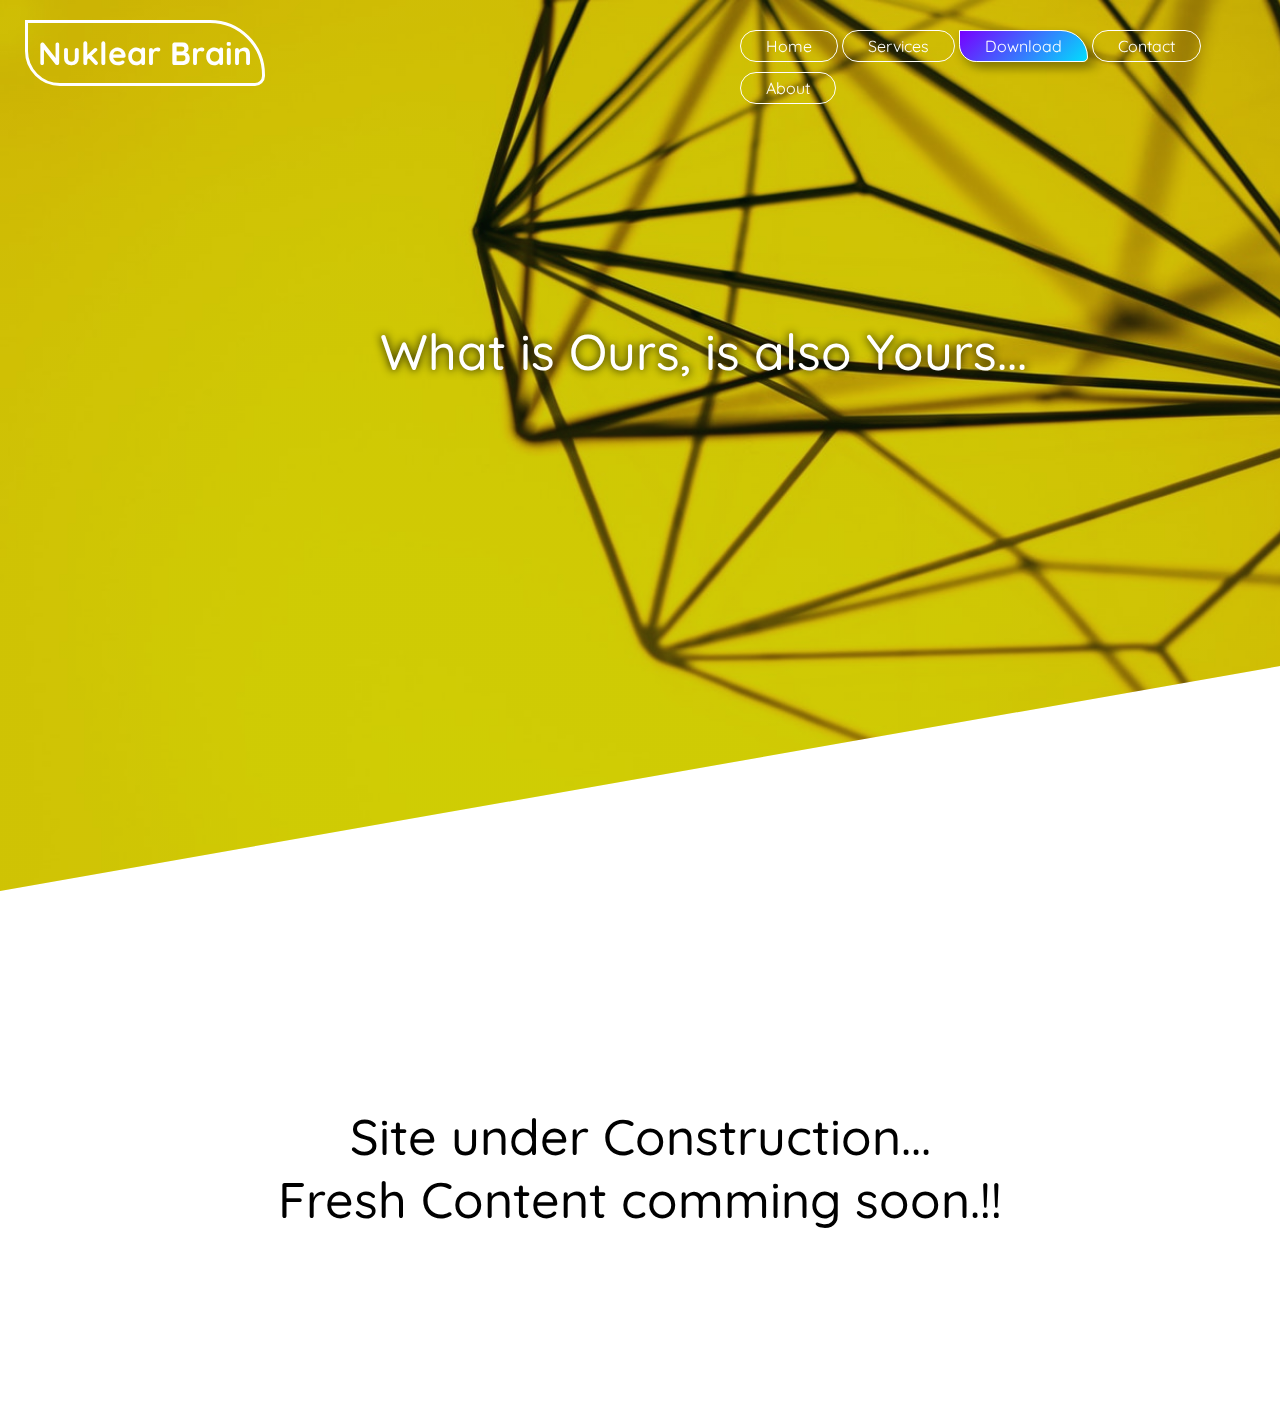
==== Nav/Downloads.html @ d6f6e9f1 "Add files via upload" ====
<!DOCTYPE html>
<html lang="en">
<head>
    <meta charset="UTF-8">
    <meta name="viewport" content="width=device-width, initial-scale=1.0">
    <meta http-equiv="X-UA-Compatible" content="ie=edge">
    <title>Download|Nuklear Brain</title>
    <link rel="shortcut icon" type="image/png" href="../assets/images/favicon.png">
    <link rel="stylesheet" href="https://fonts.googleapis.com/css?family=Quicksand&display=swap">
    <script src="https://ajax.googleapis.com/ajax/libs/jquery/1.11.0/jquery.min.js"></script>
    <link href="https://stackpath.bootstrapcdn.com/font-awesome/4.7.0/css/font-awesome.min.css" 
    rel="stylesheet" >

    <link rel="stylesheet" href="../style.css">
</head>
<body>
    <header>
            <div class="headd">
                <div class="logo"> <h1>Nuklear Brain</h1> </div>

            <div class="menu">
                <div class="ham">
                    <nav>
                        <ul>
                            <li><a href="../index.html">Home</a></li>
                            <li><a href="../Nav/Services.html">Services</a></li>
                            <li><a class="active" href="Downloads.html">Download</a></li>
                            <li><a href="../Nav/Contacts.html">Contact</a></li>
                            <li><a href="../Nav/About.html">About</a></li>
                        </ul>
                    </nav>
                </div>
                <div class="bars">
                    <div class="menu-toggle"><i class="fa fa-bars" aria-hidden="true"></i></div>
                </div>
                
            </div>

            <div class="tag">
                <h3>What is Ours, is also Yours...</h3>
            </div>

            <script src="https://code.jquery.com/jquery-3.4.1.js"></script>  
            <script type="text/javascript">
                $(document).ready(function(){
                    $('.menu-toggle').click(function(){
                        $('nav').toggleClass('active')
                    })
                }) 
            </script>
        </div>

        <div>
            <section  class="text">
                    <div>
                         <h2>Site under Construction... <br> Fresh Content comming soon.!!</h2>
                    </div>
            </section>
        </div>

    </header>
    
</body>
</html>
---- style.css ----
/*-- Large Screen Responsive --*/

@media (min-width: 750px)
{
*{
    margin: 0;
    padding: 0;
    box-sizing: border-box;
    font-family: Quicksand;
}


.headd{
    width: 100%;
    height: 100vh;
    display: table;
    background: linear-gradient(rgba(20, 20, 20, 0.2), rgba(20,20,20, .2)),url(assets/images/main.jpg);
    clip-path:polygon(0% 0%, 100% 0%, 100% 74%, 0% 99%);
    background-size: cover;
    background-attachment: fixed;
    background-position: 0%;
    background-repeat: no-repeat;

}

.tag h3{
    margin-top: 5%;
    color: #fff;
    text-align: center;
    padding-top: 20%;
    font-size: 50px;
    font-weight: 500;
    position: fixed;
    left: 380px;
    text-shadow: 0 0 10px #000;
}

.logo{
    margin-left: 25px;
    margin-top: 20px;
    color: #fff;
    text-decoration: none;
    text-align: center;
    border-radius: 0px 55px 10px 35px;
    border: 3px solid #fff;
    float: left;
    padding: 10px;
    position: fixed;
}

.ham nav ul li a.active{
    background: linear-gradient(-45deg,#01defc,#7700ff);
    border-radius: 0px 55px 10px 35px;
    box-shadow: 2px 5px 10px 1px rgba(0, 0, 0, 0.2), 10px 6px 10px 1px rgba(0, 0, 0, 0.19);


}

.menu{
    padding-left: 740px;
    position: fixed;

}

.menu ul{
    list-style-type: none;
    float: right;
    margin-right: 25px;
    margin-top: 20px;
}

.menu ul li{
    display: inline-flex;
    margin-top: 10px;
    transition: 0.3s ease-in-out;
}

.menu ul li a{
    text-decoration: none;
    text-align: center;
    color: #fff;
    border-radius: 35px;
    border: 1.5px solid #fff;
    padding: 5px 25px;
    font-weight: 400;
    transition: 0.5s ease;
}

.menu ul li a:hover{
    background: linear-gradient(-45deg,#01defc,#7700ff);
    border-radius: 0px 55px 10px 35px;
}

/* .menu ul li:hover{
    border-radius: 0px 55px 10px 25px;
    box-shadow: 0px 4px 8px 3px rgba(0, 0, 0, 0.2), 10px 6px 20px 3px rgba(0, 0, 0, 0.19);
} */

.logo1{
    position: absolute;
    top: 85%;
    left: 50%;
    width: 200px;
    transform: translate(-50%,-50%);
    border: 15px double #fff;
    border-radius: 50%;
}

.text{
    padding-top: 8%;
}

.text h2{
    text-align: center;
    padding-top: 8%;
    padding-bottom: 15%;
    font-size: 50px;
    font-weight: 500;
}

.text p{
    margin: 50px;
    text-align: justify;
}

.menu h3{
    color: #fff;
    text-align: center;
    padding-top: 30%;
    font-size: 50px;
    font-weight: 500;
}



.menu-toggle{
    display: none;
}

/* POST */

.post-box{
    padding-left: 2%;

}
.post{
    width: 98%;
    max-width: 98rem;
    margin-bottom: 3%;
    padding: 5%;
    background-color: #fff;
    box-shadow: 0 2rem 8rem  rgba(0,0,0,0.2);
    display: flex;
    align-content: center;
    border-radius: .8rem;
}

.post-img{
    width: 50%;
    height: 20rem;
    border-radius: .8rem;
    transform: translateX(-2rem);
}

.post-img img{
    width: 100%;
    height: 100%;
    object-fit: cover;
    display: block;
    border-radius: .8rem;
}

.post-img::before{
    content: '';
    width: 100%;
    height: 100%;
    position: absolute;
    border-radius: .8rem;
    top: 0;
    left: 0;
    box-shadow: .5rem .5rem 3rem 1px rgba(0, 0, 0, 0.5);
}

.post-date span{
    display: block;
    color: rgba(0, 0, 0, 0.5);
    font-size: 15px;
    font-weight: 600;
    margin: .5rem 0;
}

.post-title{
    font-size: 2.5rem;
    margin: 1.5rem 0 2rem;
    font-size: 30px;
    text-transform: uppercase;
}

.post-text{
    margin-bottom: 3rem;
    font-size: 17px;
}

.post-read{
    text-decoration: none;
    display: inline-block;
    padding: 1rem 3rem;
    letter-spacing: 1px;
    text-transform: uppercase;
    font-size: 16px;
    font-weight: 600;
    color: #fff;    
    background: linear-gradient(45deg,#01defc,#7700ff);
    border-radius: 25px;
    box-shadow: .5rem .5rem 3rem 1px rgba(0, 0, 0, 0.5);
}


.post-read:hover{
    background: linear-gradient(-45deg,#01defc,#7700ff);

}

/* POST End */

}

/*---------------------------------------------------------------------*/

/*-- Small Screen Responsive --*/

@media (max-width: 750px)
{
*{
    margin: 0;
    padding: 0;
    box-sizing: border-box;
    font-family: Quicksand;
}

/* phone NAV */

.menu-toggle{
    color: #fff;
    float: right;
    margin-right: 20px;
    margin-top: 20px;
    line-height: 10px;
    font-size: 30px;
    cursor: pointer;
    display: block;
    z-index: -1;
    position: -webkit-sticky;
}

.bars{
    left: 90%;
    position: fixed;
}

.ham{
    float: right;
    align-items: center;
    justify-content: center;
}

.ham ul{
    list-style-type: none;
    align-items: center;
    justify-content: center;
}

.ham ul li{
    display: block;
    height: 50px;
    padding-top: 22%;
    transition: 0.3s ease-in-out;
}

.ham ul li a{
    text-decoration: none;
    text-align: center;
    color: #fff;
    border-radius: 35px;
    border: 1.5px solid #fff;
    padding: 5px 25px;
    font-weight: 400;
    transition: 0.5s ease;
}

.ham nav ul li a.active{
    background: linear-gradient(-270deg,#01defc,#7700ff);
    border-radius: 0px 55px 10px 35px;
    box-shadow: 2px 5px 10px 1px rgba(0, 0, 0, 0.2), 10px 6px 10px 1px rgba(0, 0, 0, 0.19);
}

.ham ul li a:hover{
    background: linear-gradient(-270deg,#01defc,#7700ff);
    border-radius: 0px 55px 10px 35px;
}


.ham{
        padding: 0 20px;
}

.menu-toggle{
        display: block;
}

.ham nav{
    /* display: none; */
    /* margin-top: auto; */
    /* margin-bottom: auto ; */
    position: absolute;
    border-radius: 0px 50px 0px 0px;
    clip-path:polygon(0% 0%, 100% 0%, 100% 82%, 0% 100%);
    width: 50%;
    height: 70%;  /*calc(100% - 50%) */
    background: linear-gradient(rgba(20,20,20, .5), rgba(20,20,20, .5)),url(assets/images/main.jpg);
    top: 80px;
    left: -100%;
    transition: 0.5s;
    position: fixed;
    z-index: 10;
}

.ham nav.active{
    left: 0;
}

.ham nav ul{
    display: block;
    text-align: center;
}

/* phone NAV */

.headd{
    width: 100%;
    height: 100vh;
    display: table;
    background: linear-gradient(rgba(20, 20, 20, 0.2), rgba(20,20,20, .2)),url(assets/images/main.jpg);
    clip-path:polygon(0% 0%, 100% 0%, 100% 74%, 0% 99%);
    background-size: cover;
    background-attachment: fixed;
    background-position: 40%;
    background-repeat: no-repeat;
}

.tag h3{
    margin-top: 25%;
    color: #fff;
    text-align: center;
    padding-top: 20%;
    font-size: 50px;
    font-weight: 500;
    position: fixed;
    left: 10px;
    text-shadow: 0 0 10px #000;
}

.logo{
    margin-left: 25px;
    margin-top: 20px;
    color: #fff;
    text-decoration: none;
    text-align: center;
    border-radius: 0px 55px 10px 35px;
    border: 3px solid #fff;
    float: left;
    font-size: 12px;
    padding: 10px;
    position: fixed;
    text-shadow: 0 0 10px #000;

}

.logo1{
    position: absolute;
    top: 85%;
    left: 50%;
    width: 200px;
    transform: translate(-50%,-50%);
    border: 15px double #fff;
    border-radius: 50%;
}

.text{
    padding-top: 20%;
}

.text h2{
    text-align: center;
    padding-top: 8%;
    padding-bottom: 20%;
    font-size: 28px;
    font-weight: 500;
}


.headd.tag h3{
    margin-top: 5%;
    color: #fff;
    text-align: center;
    padding-top: 40%;
    font-size: 50px;
    font-weight: 500;
    position: fixed;
    left: 10%;
    text-shadow: 0 0 10px #000;
}

/* POST */

.post-box{
    padding-left: 2%;

}

.post{
    width: 98%;
    max-width: 98rem;
    padding: 12%;
    background-color: #fff;
    box-shadow: .5rem .5rem 3rem 1px rgba(0, 0, 0, 0.5);
    display: flex;
    flex-direction: column;
    align-content: center;
    border-radius: .8rem;
}

.post-img{
    width: 114%;
    height: 20rem;
    border-radius: .8rem;
    transform: translateX(-2rem);
}

.post-img img{
    width: 100%;
    height: 100%;
    object-fit: cover;
    display: block;
    border-radius: .8rem;
}

.post-img::before{
    content: '';
    width: 100%;
    height: 100%;
    position: absolute;
    border-radius: .8rem;
    top: 0;
    left: 0;
    box-shadow: .5rem .5rem 3rem 1px rgba(0, 0, 0, 0.5);
}

.post-date span{
    display: block;
    color: rgba(0, 0, 0, 0.5);
    font-size: 15px;
    font-weight: 600;
    margin: .5rem 0;
}

.post-title{
    font-size: 2.5rem;
    margin: 1.5rem 0 2rem;
    font-size: 30px;
    font-weight: 400;
    text-transform: uppercase;
}

.post-text{
    margin-bottom: 3rem;
    font-size: 17px;
}

.post-read{
    text-decoration: none;
    display: inline-block;
    padding: 1rem 3rem;
    letter-spacing: 1px;
    text-transform: uppercase;
    font-size: 16px;
    font-weight: 600;
    color: #fff;    
    background: linear-gradient(45deg,#01defc,#7700ff);
    border-radius: 25px;
    box-shadow: .5rem .5rem 3rem 1px rgba(0, 0, 0, 0.5);
}


.post-read:hover{
    background: linear-gradient(-45deg,#01defc,#7700ff);
}

/* POST End */
}
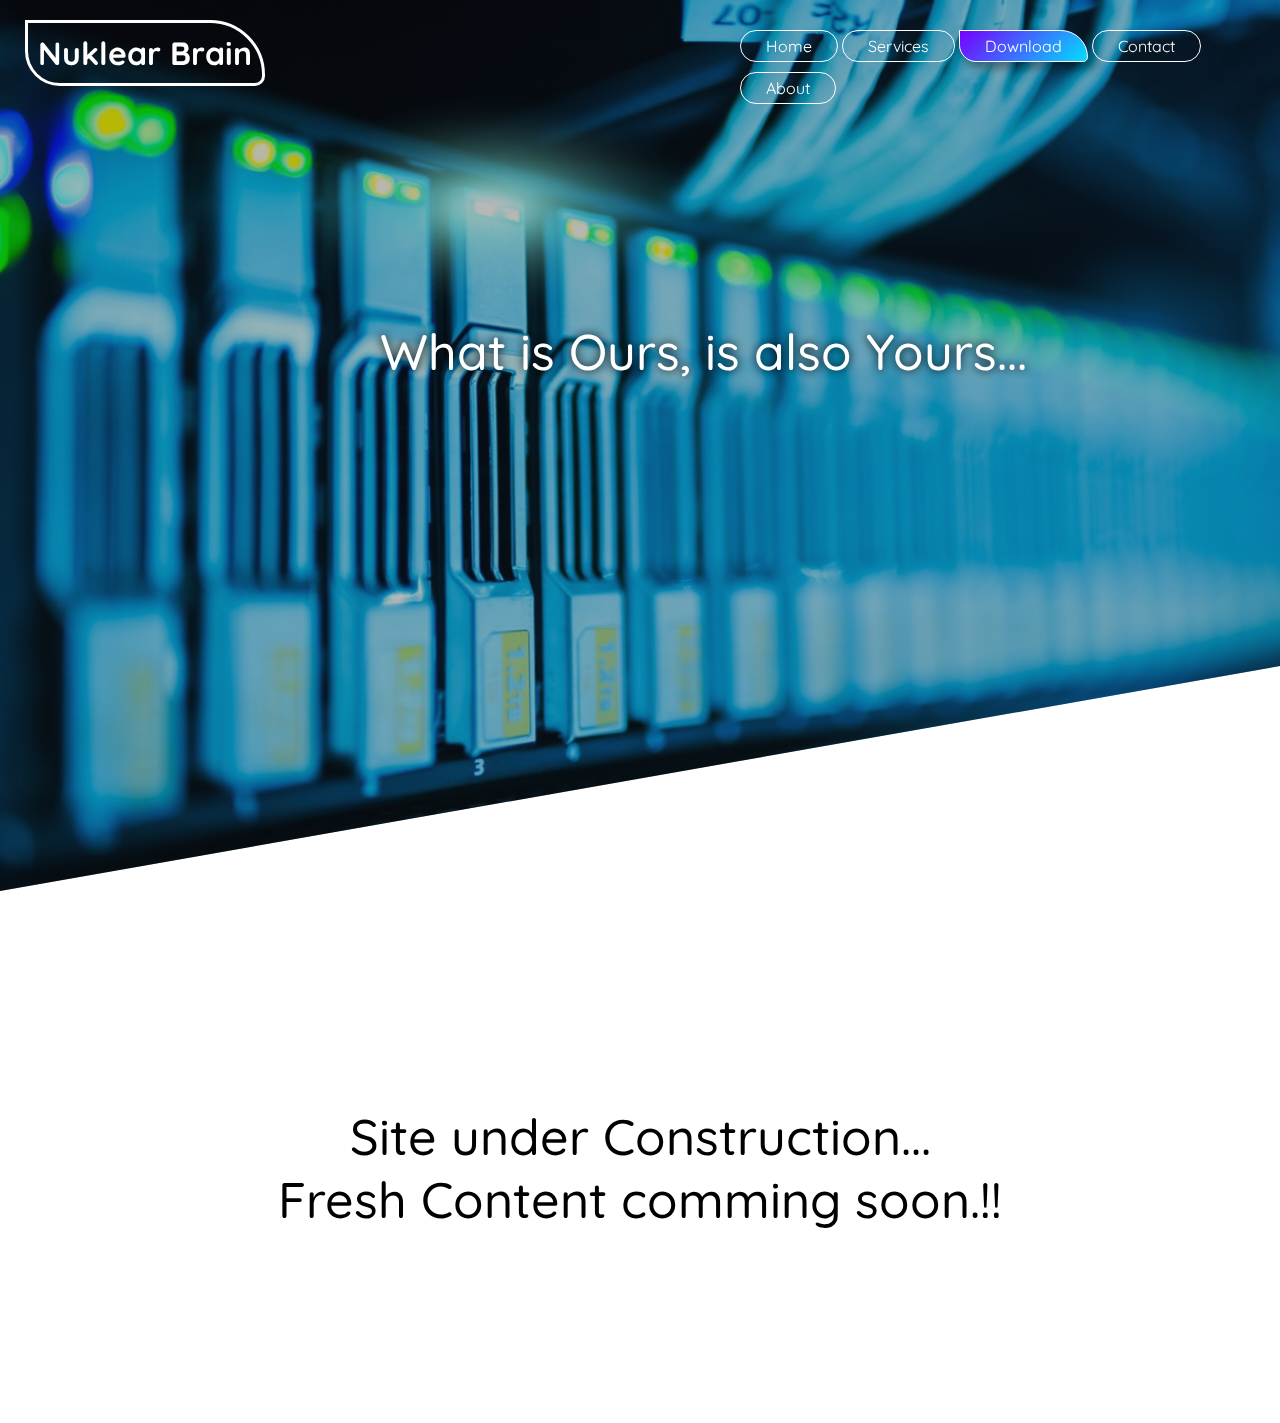
==== commit 45f24729: "Add files via upload" ====
--- a/Nav/Downloads.html
+++ b/Nav/Downloads.html
@@ -11,7 +11,7 @@
     <link href="https://stackpath.bootstrapcdn.com/font-awesome/4.7.0/css/font-awesome.min.css" 
     rel="stylesheet" >
 
-    <link rel="stylesheet" href="../style.css">
+    <link rel="stylesheet" href="../css/Downloads.css">
 </head>
 <body>
     <header>
--- a/css/Downloads.css
+++ b/css/Downloads.css
@@ -0,0 +1,495 @@
+/*-- Large Screen Responsive --*/
+
+@media (min-width: 750px)
+{
+*{
+    margin: 0;
+    padding: 0;
+    box-sizing: border-box;
+    font-family: Quicksand;
+}
+
+
+.headd{
+    width: 100%;
+    height: 100vh;
+    display: table;
+    background: linear-gradient(rgba(20,20,20, .3), rgba(20,20,20, .3)),url(../assets/images/download.jpg);
+    clip-path:polygon(0% 0%, 100% 0%, 100% 74%, 0% 99%);
+    background-size: cover;
+    background-attachment: fixed;
+    background-position: 0%;
+    background-repeat: no-repeat;
+
+}
+
+.tag h3{
+    margin-top: 5%;
+    color: #fff;
+    text-align: center;
+    padding-top: 20%;
+    font-size: 50px;
+    font-weight: 500;
+    position: fixed;
+    left: 380px;
+    text-shadow: 0 0 10px #000;
+}
+
+.logo{
+    margin-left: 25px;
+    margin-top: 20px;
+    color: #fff;
+    text-decoration: none;
+    text-align: center;
+    border-radius: 0px 55px 10px 35px;
+    border: 3px solid #fff;
+    float: left;
+    padding: 10px;
+    position: fixed;
+}
+
+.ham nav ul li a.active{
+    background: linear-gradient(-45deg,#01defc,#7700ff);
+    border-radius: 0px 55px 10px 35px;
+    box-shadow: 2px 5px 10px 1px rgba(0, 0, 0, 0.2), 10px 6px 10px 1px rgba(0, 0, 0, 0.19);
+
+
+}
+
+.menu{
+    padding-left: 740px;
+    position: fixed;
+
+}
+
+.menu ul{
+    list-style-type: none;
+    float: right;
+    margin-right: 25px;
+    margin-top: 20px;
+}
+
+.menu ul li{
+    display: inline-flex;
+    margin-top: 10px;
+    transition: 0.3s ease-in-out;
+}
+
+.menu ul li a{
+    text-decoration: none;
+    text-align: center;
+    color: #fff;
+    border-radius: 35px;
+    border: 1.5px solid #fff;
+    padding: 5px 25px;
+    font-weight: 400;
+    transition: 0.5s ease;
+}
+
+.menu ul li a:hover{
+    background: linear-gradient(-45deg,#01defc,#7700ff);
+    border-radius: 0px 55px 10px 35px;
+}
+
+/* .menu ul li:hover{
+    border-radius: 0px 55px 10px 25px;
+    box-shadow: 0px 4px 8px 3px rgba(0, 0, 0, 0.2), 10px 6px 20px 3px rgba(0, 0, 0, 0.19);
+} */
+
+.logo1{
+    position: absolute;
+    top: 85%;
+    left: 50%;
+    width: 200px;
+    transform: translate(-50%,-50%);
+    border: 15px double #fff;
+    border-radius: 50%;
+}
+
+.text{
+    padding-top: 8%;
+}
+
+.text h2{
+    text-align: center;
+    padding-top: 8%;
+    padding-bottom: 15%;
+    font-size: 50px;
+    font-weight: 500;
+}
+
+.text p{
+    margin: 50px;
+    text-align: justify;
+}
+
+.menu h3{
+    color: #fff;
+    text-align: center;
+    padding-top: 30%;
+    font-size: 50px;
+    font-weight: 500;
+}
+
+
+
+.menu-toggle{
+    display: none;
+}
+
+/* POST */
+
+.post-box{
+    padding-left: 2%;
+
+}
+.post{
+    width: 98%;
+    max-width: 98rem;
+    margin-bottom: 3%;
+    padding: 5%;
+    background-color: #fff;
+    box-shadow: 0 2rem 8rem  rgba(0,0,0,0.2);
+    display: flex;
+    align-content: center;
+    border-radius: .8rem;
+}
+
+.post-img{
+    width: 50%;
+    height: 20rem;
+    border-radius: .8rem;
+    transform: translateX(-2rem);
+}
+
+.post-img img{
+    width: 100%;
+    height: 100%;
+    object-fit: cover;
+    display: block;
+    border-radius: .8rem;
+}
+
+.post-img::before{
+    content: '';
+    width: 100%;
+    height: 100%;
+    position: absolute;
+    border-radius: .8rem;
+    top: 0;
+    left: 0;
+    box-shadow: .5rem .5rem 3rem 1px rgba(0, 0, 0, 0.5);
+}
+
+.post-date span{
+    display: block;
+    color: rgba(0, 0, 0, 0.5);
+    font-size: 15px;
+    font-weight: 600;
+    margin: .5rem 0;
+}
+
+.post-title{
+    font-size: 2.5rem;
+    margin: 1.5rem 0 2rem;
+    font-size: 30px;
+    text-transform: uppercase;
+}
+
+.post-text{
+    margin-bottom: 3rem;
+    font-size: 17px;
+}
+
+.post-read{
+    text-decoration: none;
+    display: inline-block;
+    padding: 1rem 3rem;
+    letter-spacing: 1px;
+    text-transform: uppercase;
+    font-size: 16px;
+    font-weight: 600;
+    color: #fff;    
+    background: linear-gradient(45deg,#01defc,#7700ff);
+    border-radius: 25px;
+    box-shadow: .5rem .5rem 3rem 1px rgba(0, 0, 0, 0.5);
+}
+
+
+.post-read:hover{
+    background: linear-gradient(-45deg,#01defc,#7700ff);
+
+}
+
+/* POST End */
+
+}
+
+/*---------------------------------------------------------------------*/
+
+/*-- Small Screen Responsive --*/
+
+@media (max-width: 750px)
+{
+*{
+    margin: 0;
+    padding: 0;
+    box-sizing: border-box;
+    font-family: Quicksand;
+}
+
+/* phone NAV */
+
+.menu-toggle{
+    color: #fff;
+    float: right;
+    margin-right: 20px;
+    margin-top: 20px;
+    line-height: 10px;
+    font-size: 30px;
+    cursor: pointer;
+    display: block;
+    z-index: -1;
+    position: -webkit-sticky;
+}
+
+.bars{
+    left: 90%;
+    position: fixed;
+}
+
+.ham{
+    float: right;
+    align-items: center;
+    justify-content: center;
+}
+
+.ham ul{
+    list-style-type: none;
+    align-items: center;
+    justify-content: center;
+}
+
+.ham ul li{
+    display: block;
+    height: 50px;
+    padding-top: 22%;
+    transition: 0.3s ease-in-out;
+}
+
+.ham ul li a{
+    text-decoration: none;
+    text-align: center;
+    color: #fff;
+    border-radius: 35px;
+    border: 1.5px solid #fff;
+    padding: 5px 25px;
+    font-weight: 400;
+    transition: 0.5s ease;
+}
+
+.ham nav ul li a.active{
+    background: linear-gradient(-270deg,#01defc,#7700ff);
+    border-radius: 0px 55px 10px 35px;
+    box-shadow: 2px 5px 10px 1px rgba(0, 0, 0, 0.2), 10px 6px 10px 1px rgba(0, 0, 0, 0.19);
+}
+
+.ham ul li a:hover{
+    background: linear-gradient(-270deg,#01defc,#7700ff);
+    border-radius: 0px 55px 10px 35px;
+}
+
+
+.ham{
+        padding: 0 20px;
+}
+
+.menu-toggle{
+        display: block;
+}
+
+.ham nav{
+    /* display: none; */
+    /* margin-top: auto; */
+    /* margin-bottom: auto ; */
+    position: absolute;
+    border-radius: 0px 50px 0px 0px;
+    clip-path:polygon(0% 0%, 100% 0%, 100% 82%, 0% 100%);
+    width: 50%;
+    height: 70%;  /*calc(100% - 50%) */
+    background: linear-gradient(270deg,#01defc,#7700ff);
+    top: 80px;
+    left: -100%;
+    transition: 0.5s;
+    position: fixed;
+    z-index: 10;
+}
+
+.ham nav.active{
+    left: 0;
+}
+
+.ham nav ul{
+    display: block;
+    text-align: center;
+}
+
+/* phone NAV */
+
+.headd{
+    width: 100%;
+    height: 100vh;
+    display: table;
+    background: linear-gradient(rgba(20,20,20, .3), rgba(20,20,20, .3)),url(../assets/images/download.jpg);
+    clip-path:polygon(0% 0%, 100% 0%, 100% 74%, 0% 99%);
+    background-size: cover;
+    background-attachment: fixed;
+    background-position: 0%;
+    background-repeat: no-repeat;
+}
+
+.tag h3{
+    margin-top: 25%;
+    color: #fff;
+    text-align: center;
+    padding-top: 20%;
+    font-size: 50px;
+    font-weight: 500;
+    position: fixed;
+    left: 10px;
+    text-shadow: 0 0 10px #000;
+}
+
+.logo{
+    margin-left: 25px;
+    margin-top: 20px;
+    color: #fff;
+    text-decoration: none;
+    text-align: center;
+    border-radius: 0px 55px 10px 35px;
+    border: 3px solid #fff;
+    float: left;
+    font-size: 12px;
+    padding: 10px;
+    position: fixed;
+}
+
+.logo1{
+    position: absolute;
+    top: 85%;
+    left: 50%;
+    width: 200px;
+    transform: translate(-50%,-50%);
+}
+
+.text{
+    padding-top: 20%;
+}
+
+.text h2{
+    text-align: center;
+    padding-top: 8%;
+    padding-bottom: 20%;
+    font-size: 28px;
+    font-weight: 500;
+}
+
+
+.menu h3{
+    color: #fff;
+    margin: 12%;
+    text-decoration: none;
+    text-align: center;
+    padding-top: 30%;
+    font-size: 50px;
+    font-weight: 500;
+    z-index: -1;
+    position: fixed;
+}
+
+/* POST */
+
+.post-box{
+    padding-left: 2%;
+
+}
+
+.post{
+    width: 98%;
+    max-width: 98rem;
+    padding: 12%;
+    background-color: #fff;
+    box-shadow: .5rem .5rem 3rem 1px rgba(0, 0, 0, 0.5);
+    display: flex;
+    flex-direction: column;
+    align-content: center;
+    border-radius: .8rem;
+}
+
+.post-img{
+    width: 114%;
+    height: 20rem;
+    border-radius: .8rem;
+    transform: translateX(-2rem);
+}
+
+.post-img img{
+    width: 100%;
+    height: 100%;
+    object-fit: cover;
+    display: block;
+    border-radius: .8rem;
+}
+
+.post-img::before{
+    content: '';
+    width: 100%;
+    height: 100%;
+    position: absolute;
+    border-radius: .8rem;
+    top: 0;
+    left: 0;
+    box-shadow: .5rem .5rem 3rem 1px rgba(0, 0, 0, 0.5);
+}
+
+.post-date span{
+    display: block;
+    color: rgba(0, 0, 0, 0.5);
+    font-size: 15px;
+    font-weight: 600;
+    margin: .5rem 0;
+}
+
+.post-title{
+    font-size: 2.5rem;
+    margin: 1.5rem 0 2rem;
+    font-size: 30px;
+    text-transform: uppercase;
+}
+
+.post-text{
+    margin-bottom: 3rem;
+    font-size: 17px;
+}
+
+.post-read{
+    text-decoration: none;
+    display: inline-block;
+    padding: 1rem 3rem;
+    letter-spacing: 1px;
+    text-transform: uppercase;
+    font-size: 16px;
+    font-weight: 600;
+    color: #fff;    
+    background: linear-gradient(45deg,#01defc,#7700ff);
+    border-radius: 25px;
+    box-shadow: .5rem .5rem 3rem 1px rgba(0, 0, 0, 0.5);
+}
+
+
+.post-read:hover{
+    background: linear-gradient(-45deg,#01defc,#7700ff);
+}
+
+/* POST End */
+}